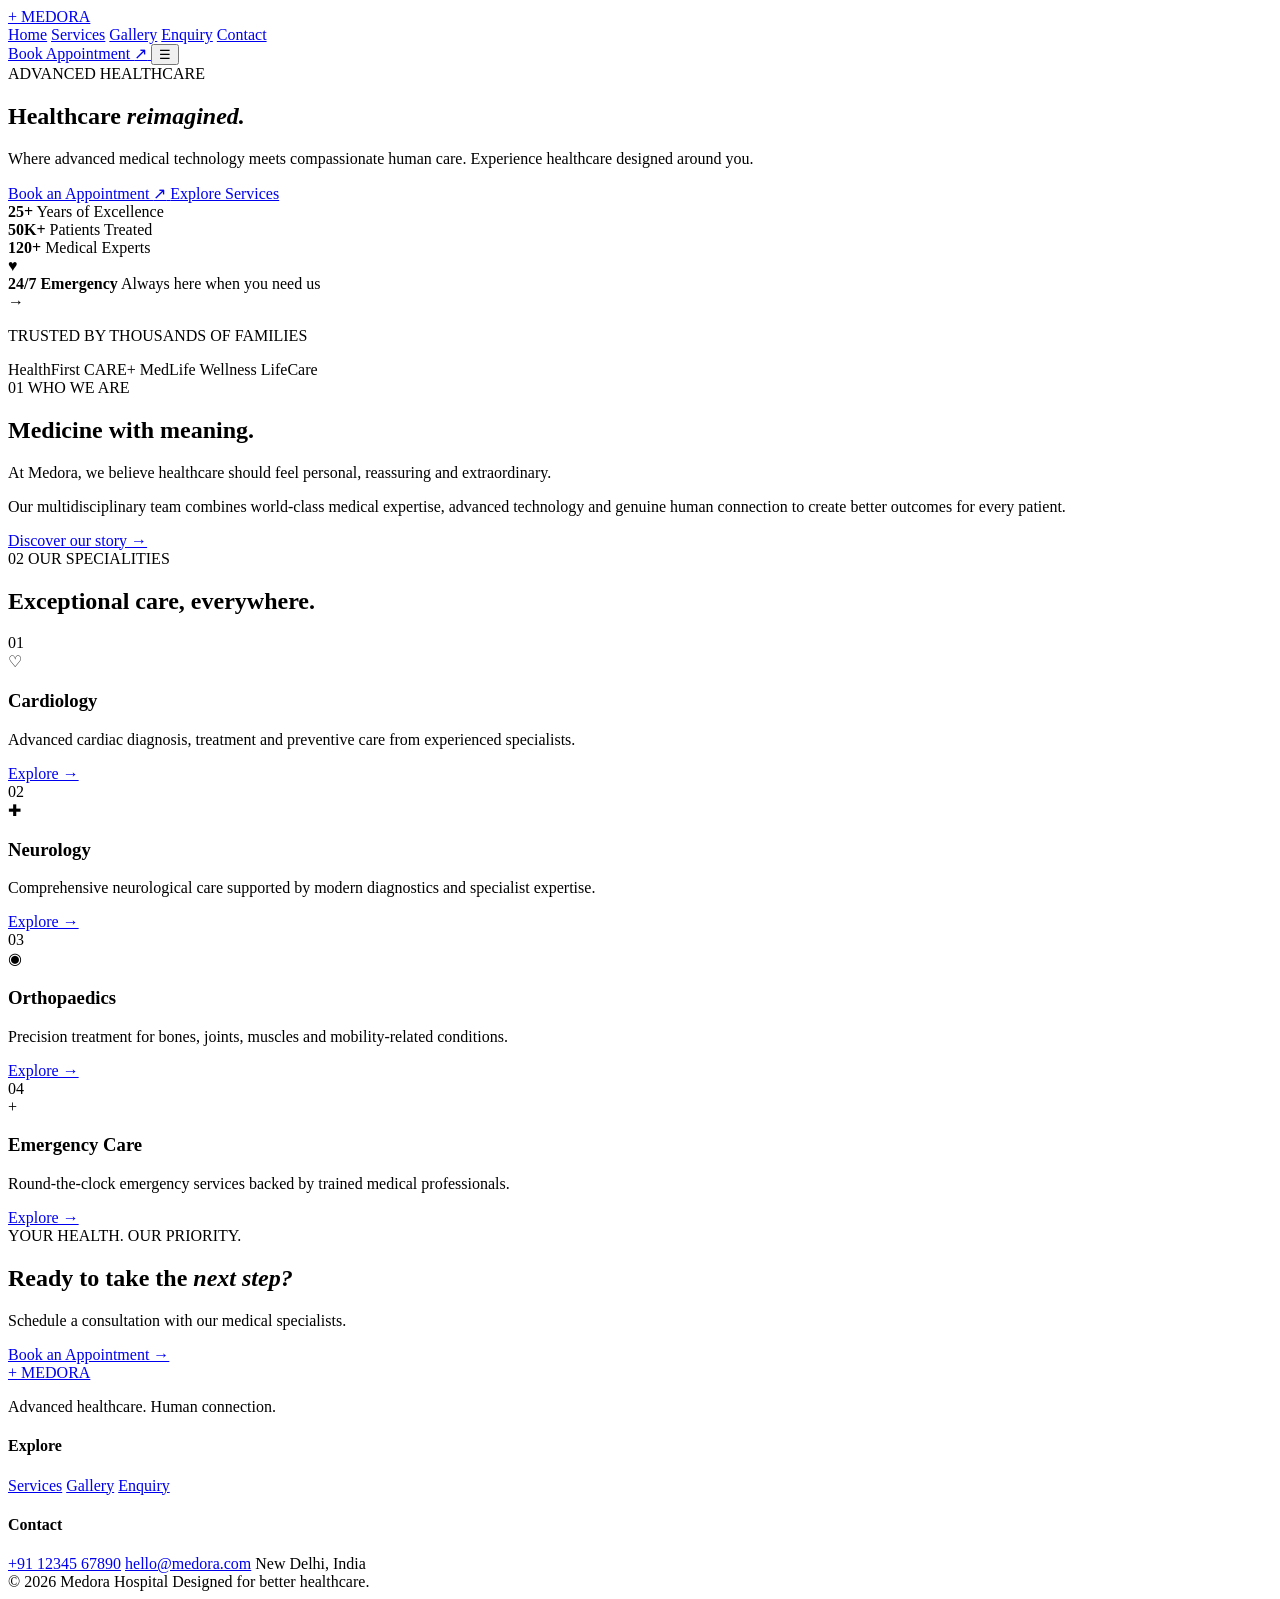
==== index.html @ 15204c40 "Add initial index.html for Medora healthcare site This is the initial commit of the index.html file " ====
<!DOCTYPE html>
<html lang="en">
<head>
    <meta charset="UTF-8">
    <meta name="viewport" content="width=device-width, initial-scale=1.0">

    <title>Medora — Advanced Healthcare</title>

    <link rel="preconnect" href="https://fonts.googleapis.com">
    <link rel="preconnect" href="https://fonts.gstatic.com" crossorigin>

    <link href="https://fonts.googleapis.com/css2?family=DM+Sans:wght@400;500;600;700&family=Manrope:wght@400;500;600;700;800&display=swap" rel="stylesheet">

    <link rel="stylesheet" href="css/style.css">
</head>

<body>

<!-- NAVIGATION -->

<header class="navbar">
    <a href="index.html" class="logo">
        <span class="logo-mark">+</span>
        MEDORA
    </a>

    <nav>
        <a class="active" href="index.html">Home</a>
        <a href="services.html">Services</a>
        <a href="gallery.html">Gallery</a>
        <a href="enquiry.html">Enquiry</a>
        <a href="contact.html">Contact</a>
    </nav>

    <a href="enquiry.html" class="nav-button">
        Book Appointment
        <span>↗</span>
    </a>

    <button class="menu-toggle">☰</button>
</header>


<!-- HERO -->

<section class="hero">

    <div class="hero-background"></div>

    <div class="hero-content reveal">

        <div class="eyebrow">
            <span></span>
            ADVANCED HEALTHCARE
        </div>

        <h1>
            Healthcare
            <em>reimagined.</em>
        </h1>

        <p>
            Where advanced medical technology meets compassionate
            human care. Experience healthcare designed around you.
        </p>

        <div class="hero-buttons">

            <a href="enquiry.html" class="primary-button">
                Book an Appointment
                <span>↗</span>
            </a>

            <a href="services.html" class="secondary-button">
                Explore Services
            </a>

        </div>

        <div class="hero-stats">

            <div>
                <strong>25+</strong>
                <span>Years of Excellence</span>
            </div>

            <div>
                <strong>50K+</strong>
                <span>Patients Treated</span>
            </div>

            <div>
                <strong>120+</strong>
                <span>Medical Experts</span>
            </div>

        </div>

    </div>


    <div class="hero-card floating">

        <div class="pulse-icon">
            ♥
        </div>

        <div>
            <strong>24/7 Emergency</strong>
            <span>Always here when you need us</span>
        </div>

        <span class="arrow">→</span>

    </div>

</section>


<!-- TRUST -->

<section class="trust-section">

    <p>TRUSTED BY THOUSANDS OF FAMILIES</p>

    <div class="trust-row">
        <span>HealthFirst</span>
        <span>CARE+</span>
        <span>MedLife</span>
        <span>Wellness</span>
        <span>LifeCare</span>
    </div>

</section>


<!-- INTRO -->

<section class="intro section">

    <div class="section-label">
        <span>01</span>
        WHO WE ARE
    </div>

    <div class="intro-grid">

        <h2>
            Medicine with
            <span>meaning.</span>
        </h2>

        <div>
            <p class="large-text">
                At Medora, we believe healthcare should feel
                personal, reassuring and extraordinary.
            </p>

            <p>
                Our multidisciplinary team combines world-class
                medical expertise, advanced technology and
                genuine human connection to create better outcomes
                for every patient.
            </p>

            <a href="contact.html" class="text-link">
                Discover our story →
            </a>
        </div>

    </div>

</section>


<!-- SERVICES PREVIEW -->

<section class="services-preview section">

    <div class="section-heading">

        <div class="section-label">
            <span>02</span>
            OUR SPECIALITIES
        </div>

        <h2>
            Exceptional care,
            <span>everywhere.</span>
        </h2>

    </div>


    <div class="service-grid">

        <article class="service-card">

            <div class="service-number">01</div>

            <div class="service-icon">♡</div>

            <h3>Cardiology</h3>

            <p>
                Advanced cardiac diagnosis, treatment and
                preventive care from experienced specialists.
            </p>

            <a href="services.html">Explore →</a>

        </article>


        <article class="service-card featured">

            <div class="service-number">02</div>

            <div class="service-icon">✚</div>

            <h3>Neurology</h3>

            <p>
                Comprehensive neurological care supported by
                modern diagnostics and specialist expertise.
            </p>

            <a href="services.html">Explore →</a>

        </article>


        <article class="service-card">

            <div class="service-number">03</div>

            <div class="service-icon">◉</div>

            <h3>Orthopaedics</h3>

            <p>
                Precision treatment for bones, joints, muscles
                and mobility-related conditions.
            </p>

            <a href="services.html">Explore →</a>

        </article>


        <article class="service-card">

            <div class="service-number">04</div>

            <div class="service-icon">+</div>

            <h3>Emergency Care</h3>

            <p>
                Round-the-clock emergency services backed by
                trained medical professionals.
            </p>

            <a href="services.html">Explore →</a>

        </article>

    </div>

</section>


<!-- CTA -->

<section class="premium-cta">

    <div class="cta-orb"></div>

    <div class="cta-content">

        <span>YOUR HEALTH. OUR PRIORITY.</span>

        <h2>
            Ready to take the
            <em>next step?</em>
        </h2>

        <p>
            Schedule a consultation with our medical specialists.
        </p>

        <a href="enquiry.html" class="white-button">
            Book an Appointment →
        </a>

    </div>

</section>


<!-- FOOTER -->

<footer>

    <div class="footer-main">

        <div>
            <a class="logo footer-logo" href="index.html">
                <span class="logo-mark">+</span>
                MEDORA
            </a>

            <p>
                Advanced healthcare.
                Human connection.
            </p>
        </div>

        <div>
            <h4>Explore</h4>
            <a href="services.html">Services</a>
            <a href="gallery.html">Gallery</a>
            <a href="enquiry.html">Enquiry</a>
        </div>

        <div>
            <h4>Contact</h4>
            <a href="tel:+911234567890">+91 12345 67890</a>
            <a href="mailto:hello@medora.com">hello@medora.com</a>
            <span>New Delhi, India</span>
        </div>

    </div>

    <div class="footer-bottom">
        <span>© 2026 Medora Hospital</span>
        <span>Designed for better healthcare.</span>
    </div>

</footer>


<script src="js/script.js"></script>

</body>
</html>
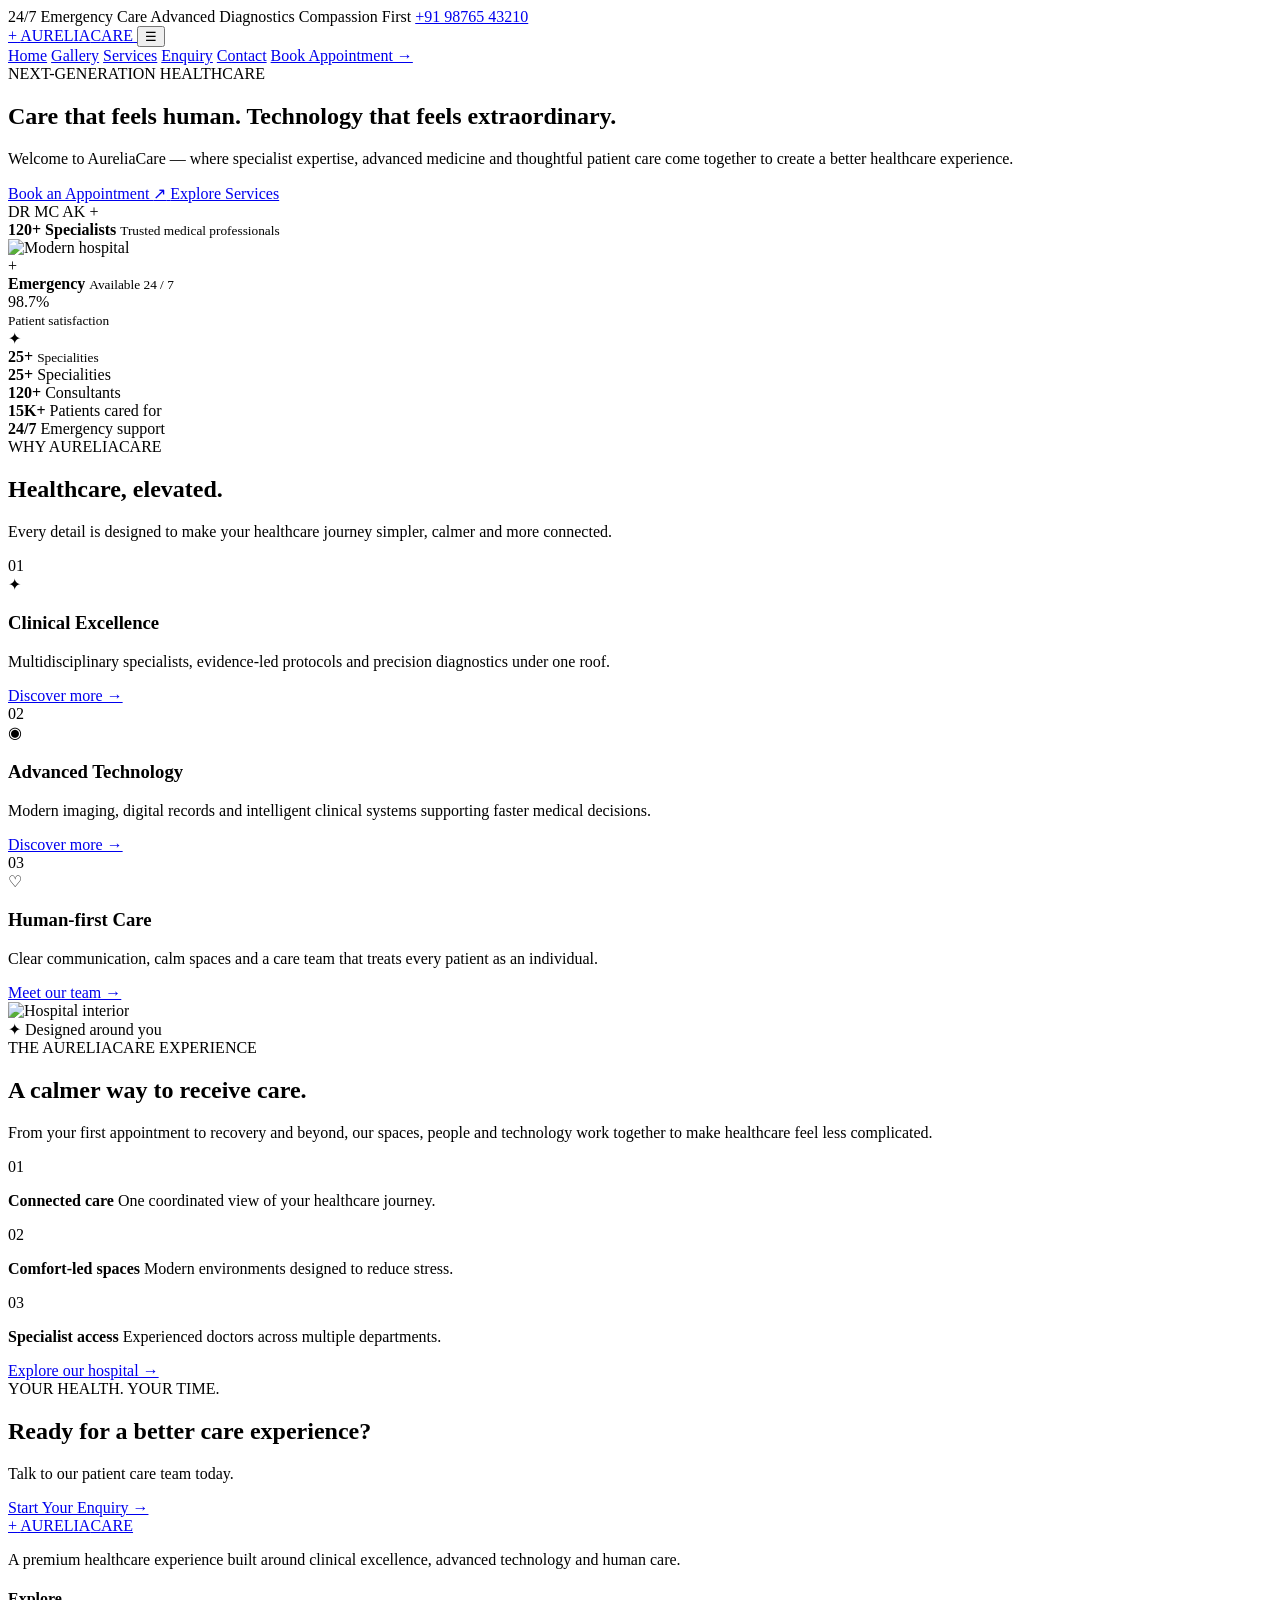
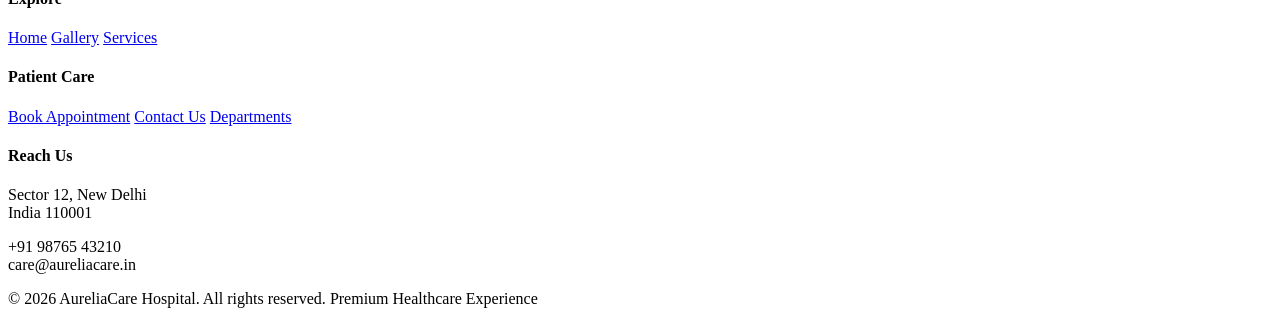
==== commit 49eb48f2: "Create index.html" ====
--- a/index.html
+++ b/index.html
@@ -4,343 +4,491 @@
     <meta charset="UTF-8">
     <meta name="viewport" content="width=device-width, initial-scale=1.0">
 
-    <title>Medora — Advanced Healthcare</title>
+    <title>AureliaCare | Premium Healthcare</title>
+
+    <meta name="description"
+          content="AureliaCare Hospital - Advanced healthcare with compassionate care.">
 
     <link rel="preconnect" href="https://fonts.googleapis.com">
     <link rel="preconnect" href="https://fonts.gstatic.com" crossorigin>
 
-    <link href="https://fonts.googleapis.com/css2?family=DM+Sans:wght@400;500;600;700&family=Manrope:wght@400;500;600;700;800&display=swap" rel="stylesheet">
-
-    <link rel="stylesheet" href="css/style.css">
+    <link href="https://fonts.googleapis.com/css2?family=DM+Sans:wght@400;500;600;700&family=Manrope:wght@400;500;600;700;800&display=swap"
+          rel="stylesheet">
+
+    <link rel="stylesheet" href="style.css">
 </head>
 
 <body>
 
-<!-- NAVIGATION -->
-
-<header class="navbar">
-    <a href="index.html" class="logo">
-        <span class="logo-mark">+</span>
-        MEDORA
-    </a>
-
-    <nav>
-        <a class="active" href="index.html">Home</a>
-        <a href="services.html">Services</a>
-        <a href="gallery.html">Gallery</a>
-        <a href="enquiry.html">Enquiry</a>
-        <a href="contact.html">Contact</a>
-    </nav>
-
-    <a href="enquiry.html" class="nav-button">
-        Book Appointment
-        <span>↗</span>
-    </a>
-
-    <button class="menu-toggle">☰</button>
-</header>
+<div class="cursor-glow"></div>
+
+<!-- TOP BAR -->
+<div class="topbar">
+    <div class="container topbar-inner">
+        <span>24/7 Emergency Care</span>
+        <span>Advanced Diagnostics</span>
+        <span>Compassion First</span>
+        <a href="tel:+919876543210">+91 98765 43210</a>
+    </div>
+</div>
+
+<!-- NAVBAR -->
+<nav class="navbar">
+    <div class="container nav-inner">
+
+        <a href="index.html" class="logo">
+            <span class="logo-icon">+</span>
+            <span>AURELIA<span>CARE</span></span>
+        </a>
+
+        <button class="mobile-menu" aria-label="Open menu">
+            ☰
+        </button>
+
+        <div class="nav-links">
+
+            <a href="index.html" class="active">Home</a>
+            <a href="gallery.html">Gallery</a>
+            <a href="services.html">Services</a>
+            <a href="enquiry.html">Enquiry</a>
+            <a href="contact.html">Contact</a>
+
+            <a href="enquiry.html" class="nav-button">
+                Book Appointment →
+            </a>
+
+        </div>
+
+    </div>
+</nav>
 
 
 <!-- HERO -->
-
 <section class="hero">
 
-    <div class="hero-background"></div>
-
-    <div class="hero-content reveal">
-
-        <div class="eyebrow">
-            <span></span>
-            ADVANCED HEALTHCARE
-        </div>
-
-        <h1>
-            Healthcare
-            <em>reimagined.</em>
-        </h1>
-
-        <p>
-            Where advanced medical technology meets compassionate
-            human care. Experience healthcare designed around you.
-        </p>
-
-        <div class="hero-buttons">
-
-            <a href="enquiry.html" class="primary-button">
-                Book an Appointment
-                <span>↗</span>
+    <div class="hero-orb"></div>
+
+    <div class="container hero-grid">
+
+        <div class="hero-content reveal">
+
+            <div class="eyebrow">
+                <span></span>
+                NEXT-GENERATION HEALTHCARE
+            </div>
+
+            <h1>
+                Care that feels
+                <strong>human.</strong>
+                Technology that feels extraordinary.
+            </h1>
+
+            <p>
+                Welcome to AureliaCare — where specialist expertise,
+                advanced medicine and thoughtful patient care come together
+                to create a better healthcare experience.
+            </p>
+
+            <div class="hero-buttons">
+
+                <a href="enquiry.html" class="button primary">
+                    Book an Appointment
+                    <span>↗</span>
+                </a>
+
+                <a href="services.html" class="button secondary">
+                    Explore Services
+                </a>
+
+            </div>
+
+            <div class="hero-trust">
+
+                <div class="trust-avatars">
+                    <span>DR</span>
+                    <span>MC</span>
+                    <span>AK</span>
+                    <span>+</span>
+                </div>
+
+                <div>
+                    <strong>120+ Specialists</strong>
+                    <small>Trusted medical professionals</small>
+                </div>
+
+            </div>
+
+        </div>
+
+
+        <div class="hero-visual reveal">
+
+            <div class="hero-image">
+
+                <img
+                    src="https://images.unsplash.com/photo-1551076805-e1869033e561?auto=format&fit=crop&w=1200&q=90"
+                    alt="Modern hospital">
+
+            </div>
+
+            <div class="floating-card emergency-card">
+
+                <div class="floating-icon red">
+                    +
+                </div>
+
+                <div>
+                    <strong>Emergency</strong>
+                    <small>Available 24 / 7</small>
+                </div>
+
+                <span class="online-dot"></span>
+
+            </div>
+
+
+            <div class="floating-card satisfaction-card">
+
+                <div class="big-number">
+                    98.7%
+                </div>
+
+                <small>Patient satisfaction</small>
+
+                <div class="mini-progress">
+                    <span></span>
+                </div>
+
+            </div>
+
+
+            <div class="floating-card specialist-card">
+
+                <div class="specialist-icon">
+                    ✦
+                </div>
+
+                <div>
+                    <strong>25+</strong>
+                    <small>Specialities</small>
+                </div>
+
+            </div>
+
+        </div>
+
+    </div>
+
+</section>
+
+
+<!-- TRUST STRIP -->
+<section class="trust-strip">
+
+    <div class="container trust-grid">
+
+        <div>
+            <strong>25+</strong>
+            <span>Specialities</span>
+        </div>
+
+        <div>
+            <strong>120+</strong>
+            <span>Consultants</span>
+        </div>
+
+        <div>
+            <strong>15K+</strong>
+            <span>Patients cared for</span>
+        </div>
+
+        <div>
+            <strong>24/7</strong>
+            <span>Emergency support</span>
+        </div>
+
+    </div>
+
+</section>
+
+
+<!-- WHY US -->
+<section class="section">
+
+    <div class="container">
+
+        <div class="section-heading reveal">
+
+            <div>
+                <span class="section-label">WHY AURELIACARE</span>
+
+                <h2>
+                    Healthcare,
+                    <span>elevated.</span>
+                </h2>
+            </div>
+
+            <p>
+                Every detail is designed to make your healthcare journey
+                simpler, calmer and more connected.
+            </p>
+
+        </div>
+
+
+        <div class="feature-grid">
+
+            <article class="feature-card reveal">
+
+                <div class="feature-number">01</div>
+
+                <div class="feature-icon">✦</div>
+
+                <h3>Clinical Excellence</h3>
+
+                <p>
+                    Multidisciplinary specialists, evidence-led protocols
+                    and precision diagnostics under one roof.
+                </p>
+
+                <a href="services.html">
+                    Discover more →
+                </a>
+
+            </article>
+
+
+            <article class="feature-card reveal">
+
+                <div class="feature-number">02</div>
+
+                <div class="feature-icon">◉</div>
+
+                <h3>Advanced Technology</h3>
+
+                <p>
+                    Modern imaging, digital records and intelligent clinical
+                    systems supporting faster medical decisions.
+                </p>
+
+                <a href="services.html">
+                    Discover more →
+                </a>
+
+            </article>
+
+
+            <article class="feature-card reveal">
+
+                <div class="feature-number">03</div>
+
+                <div class="feature-icon">♡</div>
+
+                <h3>Human-first Care</h3>
+
+                <p>
+                    Clear communication, calm spaces and a care team that
+                    treats every patient as an individual.
+                </p>
+
+                <a href="contact.html">
+                    Meet our team →
+                </a>
+
+            </article>
+
+        </div>
+
+    </div>
+
+</section>
+
+
+<!-- IMAGE SECTION -->
+<section class="experience-section">
+
+    <div class="container experience-grid">
+
+        <div class="experience-image reveal">
+
+            <img
+                src="https://images.unsplash.com/photo-1519494026892-80bbd2d6fd0d?auto=format&fit=crop&w=1200&q=90"
+                alt="Hospital interior">
+
+            <div class="image-badge">
+                <span>✦</span>
+                Designed around you
+            </div>
+
+        </div>
+
+
+        <div class="experience-content reveal">
+
+            <span class="section-label">
+                THE AURELIACARE EXPERIENCE
+            </span>
+
+            <h2>
+                A calmer way
+                <span>to receive care.</span>
+            </h2>
+
+            <p>
+                From your first appointment to recovery and beyond,
+                our spaces, people and technology work together to make
+                healthcare feel less complicated.
+            </p>
+
+
+            <div class="experience-list">
+
+                <div>
+                    <span>01</span>
+                    <p>
+                        <strong>Connected care</strong>
+                        One coordinated view of your healthcare journey.
+                    </p>
+                </div>
+
+                <div>
+                    <span>02</span>
+                    <p>
+                        <strong>Comfort-led spaces</strong>
+                        Modern environments designed to reduce stress.
+                    </p>
+                </div>
+
+                <div>
+                    <span>03</span>
+                    <p>
+                        <strong>Specialist access</strong>
+                        Experienced doctors across multiple departments.
+                    </p>
+                </div>
+
+            </div>
+
+            <a href="gallery.html" class="text-link">
+                Explore our hospital →
             </a>
 
-            <a href="services.html" class="secondary-button">
-                Explore Services
+        </div>
+
+    </div>
+
+</section>
+
+
+<!-- CTA -->
+<section class="section cta-section">
+
+    <div class="container">
+
+        <div class="premium-cta reveal">
+
+            <div>
+
+                <span class="section-label light">
+                    YOUR HEALTH. YOUR TIME.
+                </span>
+
+                <h2>
+                    Ready for a better
+                    care experience?
+                </h2>
+
+                <p>
+                    Talk to our patient care team today.
+                </p>
+
+            </div>
+
+            <a href="enquiry.html" class="button white">
+                Start Your Enquiry →
             </a>
 
         </div>
 
-        <div class="hero-stats">
-
-            <div>
-                <strong>25+</strong>
-                <span>Years of Excellence</span>
-            </div>
-
-            <div>
-                <strong>50K+</strong>
-                <span>Patients Treated</span>
-            </div>
-
-            <div>
-                <strong>120+</strong>
-                <span>Medical Experts</span>
-            </div>
-
-        </div>
-
-    </div>
-
-
-    <div class="hero-card floating">
-
-        <div class="pulse-icon">
-            ♥
-        </div>
-
-        <div>
-            <strong>24/7 Emergency</strong>
-            <span>Always here when you need us</span>
-        </div>
-
-        <span class="arrow">→</span>
-
     </div>
 
 </section>
 
 
-<!-- TRUST -->
-
-<section class="trust-section">
-
-    <p>TRUSTED BY THOUSANDS OF FAMILIES</p>
-
-    <div class="trust-row">
-        <span>HealthFirst</span>
-        <span>CARE+</span>
-        <span>MedLife</span>
-        <span>Wellness</span>
-        <span>LifeCare</span>
-    </div>
-
-</section>
-
-
-<!-- INTRO -->
-
-<section class="intro section">
-
-    <div class="section-label">
-        <span>01</span>
-        WHO WE ARE
-    </div>
-
-    <div class="intro-grid">
-
-        <h2>
-            Medicine with
-            <span>meaning.</span>
-        </h2>
-
-        <div>
-            <p class="large-text">
-                At Medora, we believe healthcare should feel
-                personal, reassuring and extraordinary.
-            </p>
-
-            <p>
-                Our multidisciplinary team combines world-class
-                medical expertise, advanced technology and
-                genuine human connection to create better outcomes
-                for every patient.
-            </p>
-
-            <a href="contact.html" class="text-link">
-                Discover our story →
+<!-- FOOTER -->
+<footer>
+
+    <div class="container footer-grid">
+
+        <div class="footer-brand">
+
+            <a href="index.html" class="logo footer-logo">
+                <span class="logo-icon">+</span>
+                <span>AURELIA<span>CARE</span></span>
             </a>
-        </div>
-
-    </div>
-
-</section>
-
-
-<!-- SERVICES PREVIEW -->
-
-<section class="services-preview section">
-
-    <div class="section-heading">
-
-        <div class="section-label">
-            <span>02</span>
-            OUR SPECIALITIES
-        </div>
-
-        <h2>
-            Exceptional care,
-            <span>everywhere.</span>
-        </h2>
-
-    </div>
-
-
-    <div class="service-grid">
-
-        <article class="service-card">
-
-            <div class="service-number">01</div>
-
-            <div class="service-icon">♡</div>
-
-            <h3>Cardiology</h3>
-
-            <p>
-                Advanced cardiac diagnosis, treatment and
-                preventive care from experienced specialists.
-            </p>
-
-            <a href="services.html">Explore →</a>
-
-        </article>
-
-
-        <article class="service-card featured">
-
-            <div class="service-number">02</div>
-
-            <div class="service-icon">✚</div>
-
-            <h3>Neurology</h3>
-
-            <p>
-                Comprehensive neurological care supported by
-                modern diagnostics and specialist expertise.
-            </p>
-
-            <a href="services.html">Explore →</a>
-
-        </article>
-
-
-        <article class="service-card">
-
-            <div class="service-number">03</div>
-
-            <div class="service-icon">◉</div>
-
-            <h3>Orthopaedics</h3>
-
-            <p>
-                Precision treatment for bones, joints, muscles
-                and mobility-related conditions.
-            </p>
-
-            <a href="services.html">Explore →</a>
-
-        </article>
-
-
-        <article class="service-card">
-
-            <div class="service-number">04</div>
-
-            <div class="service-icon">+</div>
-
-            <h3>Emergency Care</h3>
-
-            <p>
-                Round-the-clock emergency services backed by
-                trained medical professionals.
-            </p>
-
-            <a href="services.html">Explore →</a>
-
-        </article>
-
-    </div>
-
-</section>
-
-
-<!-- CTA -->
-
-<section class="premium-cta">
-
-    <div class="cta-orb"></div>
-
-    <div class="cta-content">
-
-        <span>YOUR HEALTH. OUR PRIORITY.</span>
-
-        <h2>
-            Ready to take the
-            <em>next step?</em>
-        </h2>
-
-        <p>
-            Schedule a consultation with our medical specialists.
-        </p>
-
-        <a href="enquiry.html" class="white-button">
-            Book an Appointment →
-        </a>
-
-    </div>
-
-</section>
-
-
-<!-- FOOTER -->
-
-<footer>
-
-    <div class="footer-main">
-
-        <div>
-            <a class="logo footer-logo" href="index.html">
-                <span class="logo-mark">+</span>
-                MEDORA
-            </a>
-
-            <p>
-                Advanced healthcare.
-                Human connection.
-            </p>
-        </div>
+
+            <p>
+                A premium healthcare experience built around
+                clinical excellence, advanced technology and
+                human care.
+            </p>
+
+        </div>
+
 
         <div>
             <h4>Explore</h4>
+
+            <a href="index.html">Home</a>
+            <a href="gallery.html">Gallery</a>
             <a href="services.html">Services</a>
-            <a href="gallery.html">Gallery</a>
-            <a href="enquiry.html">Enquiry</a>
-        </div>
-
-        <div>
-            <h4>Contact</h4>
-            <a href="tel:+911234567890">+91 12345 67890</a>
-            <a href="mailto:hello@medora.com">hello@medora.com</a>
-            <span>New Delhi, India</span>
-        </div>
-
-    </div>
-
-    <div class="footer-bottom">
-        <span>© 2026 Medora Hospital</span>
-        <span>Designed for better healthcare.</span>
+        </div>
+
+
+        <div>
+            <h4>Patient Care</h4>
+
+            <a href="enquiry.html">Book Appointment</a>
+            <a href="contact.html">Contact Us</a>
+            <a href="services.html">Departments</a>
+        </div>
+
+
+        <div>
+            <h4>Reach Us</h4>
+
+            <p>
+                Sector 12, New Delhi<br>
+                India 110001
+            </p>
+
+            <p>
+                +91 98765 43210<br>
+                care@aureliacare.in
+            </p>
+
+        </div>
+
+    </div>
+
+
+    <div class="container footer-bottom">
+
+        <span>
+            © 2026 AureliaCare Hospital.
+            All rights reserved.
+        </span>
+
+        <span>
+            Premium Healthcare Experience
+        </span>
+
     </div>
 
 </footer>
 
 
-<script src="js/script.js"></script>
+<script src="script.js"></script>
 
 </body>
 </html>
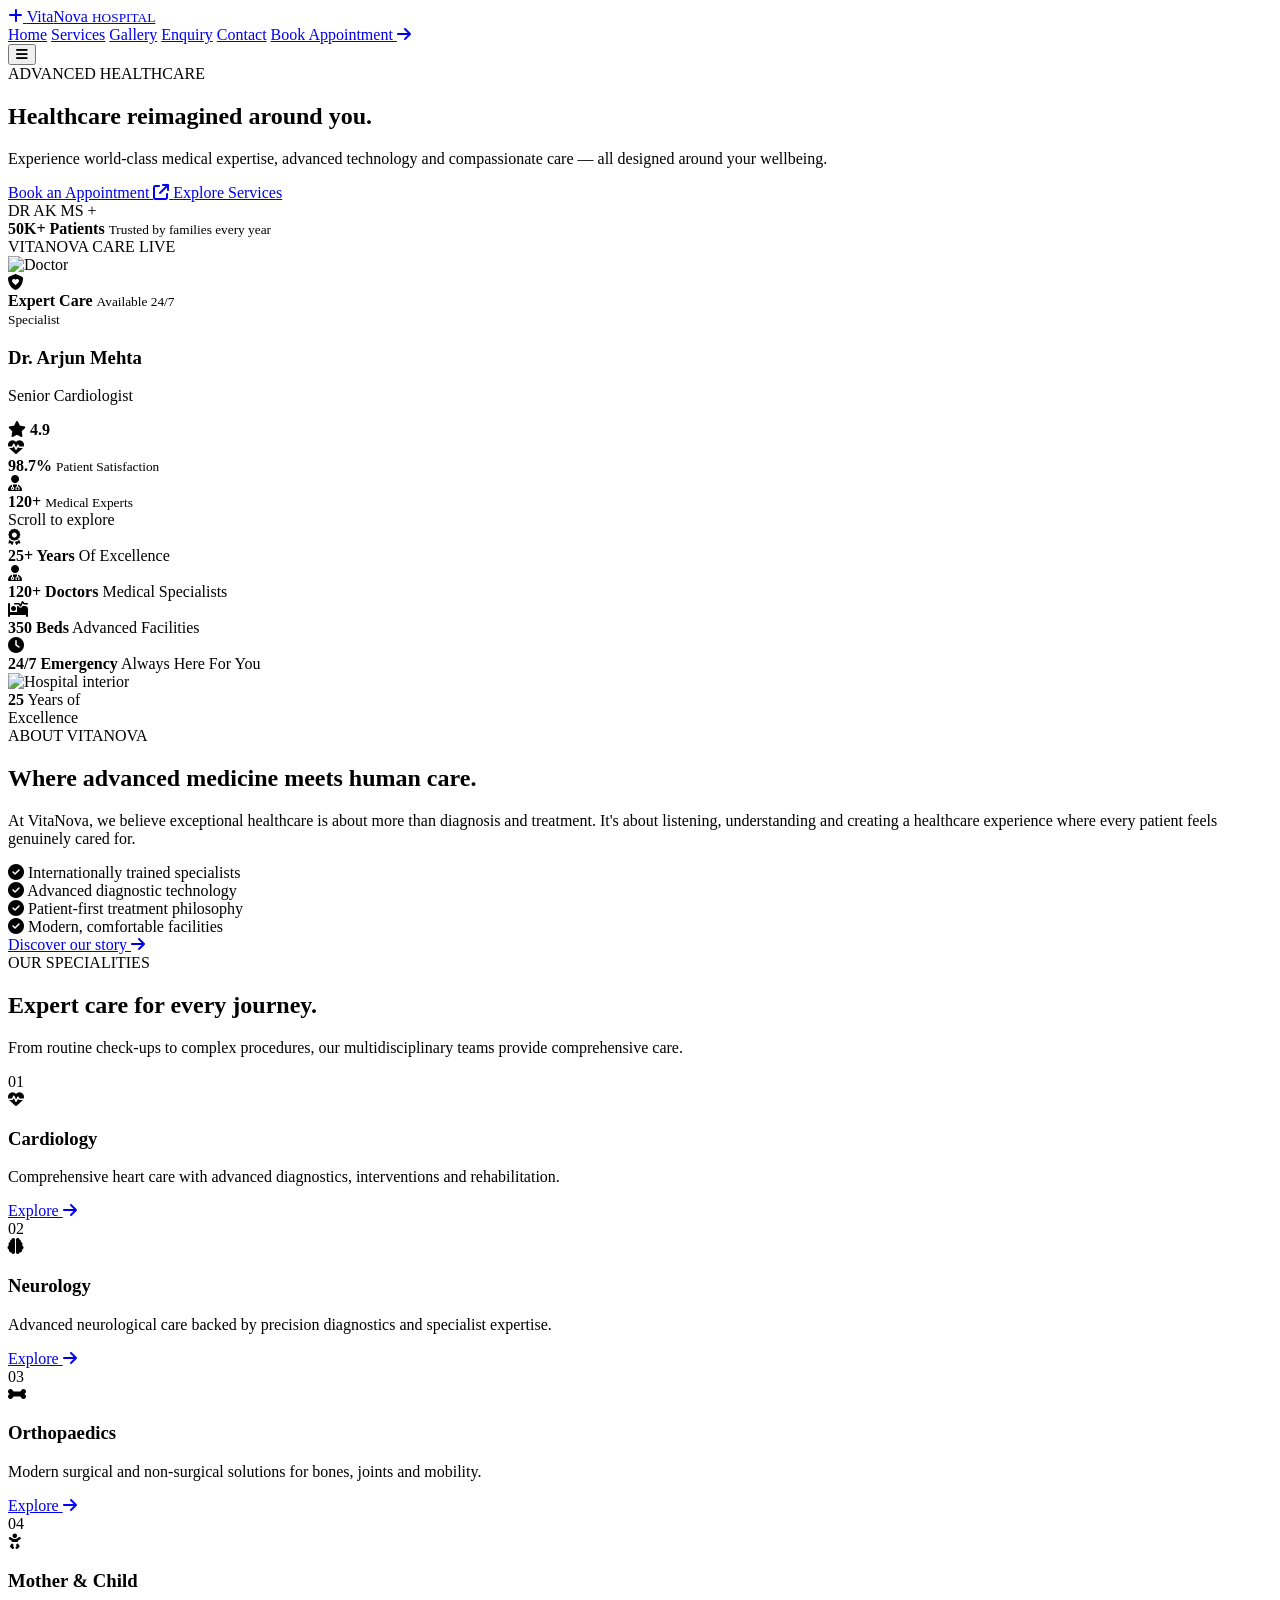
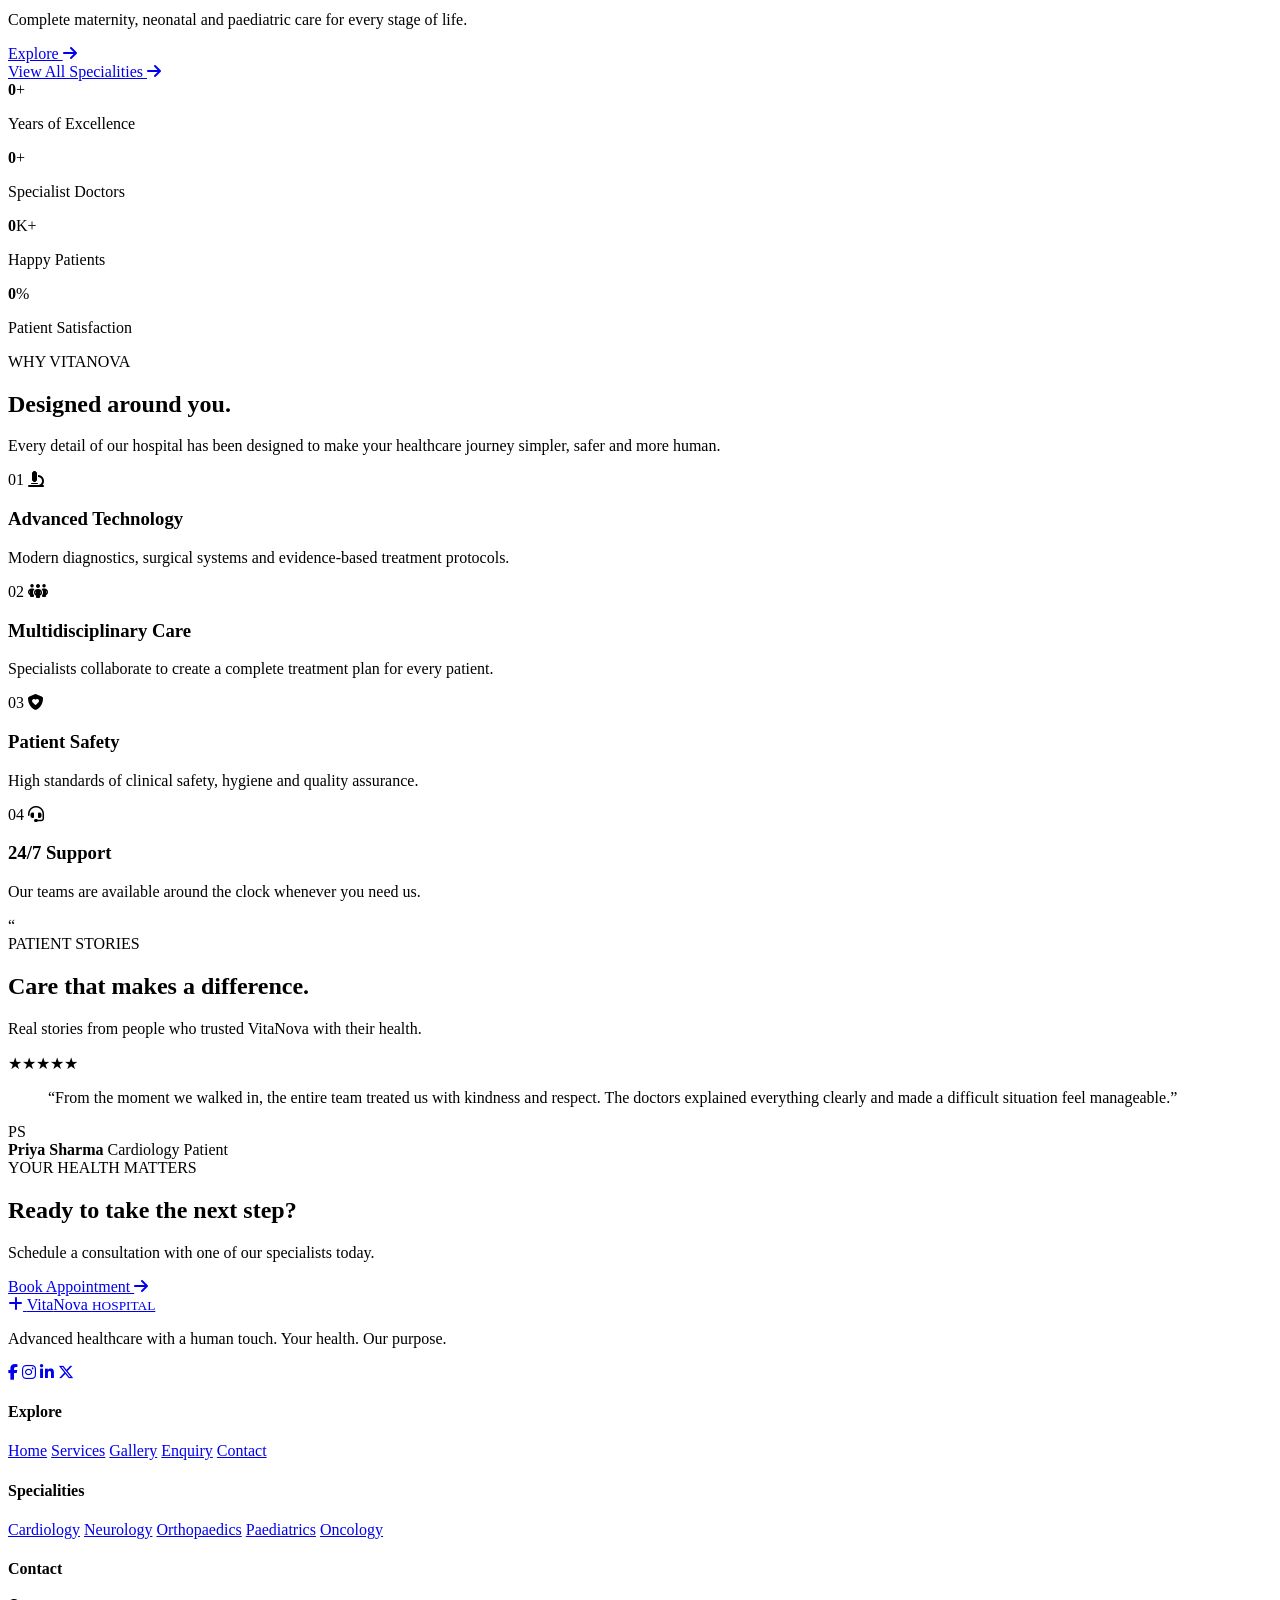
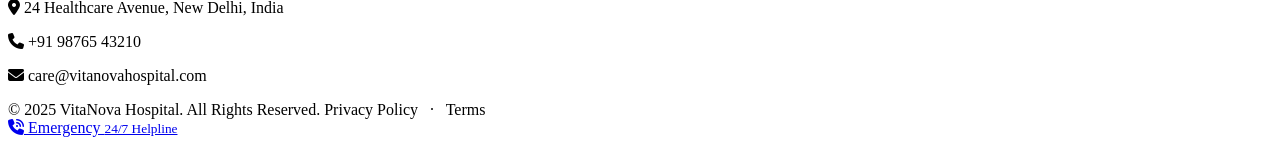
==== commit b8c49cb2: "Create index.html" ====
--- a/index.html
+++ b/index.html
@@ -4,10 +4,10 @@
     <meta charset="UTF-8">
     <meta name="viewport" content="width=device-width, initial-scale=1.0">
 
-    <title>AureliaCare | Premium Healthcare</title>
+    <title>VitaNova Hospital | Advanced Healthcare</title>
 
     <meta name="description"
-          content="AureliaCare Hospital - Advanced healthcare with compassionate care.">
+          content="VitaNova Hospital provides advanced healthcare, compassionate treatment and world-class medical services.">
 
     <link rel="preconnect" href="https://fonts.googleapis.com">
     <link rel="preconnect" href="https://fonts.gstatic.com" crossorigin>
@@ -15,58 +15,61 @@
     <link href="https://fonts.googleapis.com/css2?family=DM+Sans:wght@400;500;600;700&family=Manrope:wght@400;500;600;700;800&display=swap"
           rel="stylesheet">
 
+    <link rel="stylesheet"
+          href="https://cdnjs.cloudflare.com/ajax/libs/font-awesome/6.5.2/css/all.min.css">
+
     <link rel="stylesheet" href="style.css">
 </head>
 
 <body>
 
-<div class="cursor-glow"></div>
-
-<!-- TOP BAR -->
-<div class="topbar">
-    <div class="container topbar-inner">
-        <span>24/7 Emergency Care</span>
-        <span>Advanced Diagnostics</span>
-        <span>Compassion First</span>
-        <a href="tel:+919876543210">+91 98765 43210</a>
-    </div>
-</div>
-
-<!-- NAVBAR -->
-<nav class="navbar">
-    <div class="container nav-inner">
+<!-- ================= HEADER ================= -->
+
+<header class="header" id="header">
+
+    <div class="container nav-container">
 
         <a href="index.html" class="logo">
-            <span class="logo-icon">+</span>
-            <span>AURELIA<span>CARE</span></span>
+            <span class="logo-icon">
+                <i class="fa-solid fa-plus"></i>
+            </span>
+
+            <span>
+                Vita<span>Nova</span>
+                <small>HOSPITAL</small>
+            </span>
         </a>
 
-        <button class="mobile-menu" aria-label="Open menu">
-            ☰
-        </button>
-
-        <div class="nav-links">
+        <nav class="nav" id="nav">
 
             <a href="index.html" class="active">Home</a>
+            <a href="services.html">Services</a>
             <a href="gallery.html">Gallery</a>
-            <a href="services.html">Services</a>
             <a href="enquiry.html">Enquiry</a>
             <a href="contact.html">Contact</a>
 
             <a href="enquiry.html" class="nav-button">
-                Book Appointment →
+                Book Appointment
+                <i class="fa-solid fa-arrow-right"></i>
             </a>
 
-        </div>
-
-    </div>
-</nav>
-
-
-<!-- HERO -->
+        </nav>
+
+        <button class="menu-toggle" id="menuToggle">
+            <i class="fa-solid fa-bars"></i>
+        </button>
+
+    </div>
+
+</header>
+
+
+<!-- ================= HERO ================= -->
+
 <section class="hero">
 
-    <div class="hero-orb"></div>
+    <div class="hero-orb orb-one"></div>
+    <div class="hero-orb orb-two"></div>
 
     <div class="container hero-grid">
 
@@ -74,29 +77,29 @@
 
             <div class="eyebrow">
                 <span></span>
-                NEXT-GENERATION HEALTHCARE
+                ADVANCED HEALTHCARE
             </div>
 
             <h1>
-                Care that feels
-                <strong>human.</strong>
-                Technology that feels extraordinary.
+                Healthcare
+                <span>reimagined</span>
+                around you.
             </h1>
 
             <p>
-                Welcome to AureliaCare — where specialist expertise,
-                advanced medicine and thoughtful patient care come together
-                to create a better healthcare experience.
+                Experience world-class medical expertise,
+                advanced technology and compassionate care —
+                all designed around your wellbeing.
             </p>
 
             <div class="hero-buttons">
 
-                <a href="enquiry.html" class="button primary">
+                <a href="enquiry.html" class="btn btn-primary">
                     Book an Appointment
-                    <span>↗</span>
+                    <i class="fa-solid fa-arrow-up-right-from-square"></i>
                 </a>
 
-                <a href="services.html" class="button secondary">
+                <a href="services.html" class="btn btn-outline">
                     Explore Services
                 </a>
 
@@ -104,16 +107,16 @@
 
             <div class="hero-trust">
 
-                <div class="trust-avatars">
+                <div class="avatars">
                     <span>DR</span>
-                    <span>MC</span>
                     <span>AK</span>
+                    <span>MS</span>
                     <span>+</span>
                 </div>
 
                 <div>
-                    <strong>120+ Specialists</strong>
-                    <small>Trusted medical professionals</small>
+                    <strong>50K+ Patients</strong>
+                    <small>Trusted by families every year</small>
                 </div>
 
             </div>
@@ -123,54 +126,538 @@
 
         <div class="hero-visual reveal">
 
-            <div class="hero-image">
-
-                <img
-                    src="https://images.unsplash.com/photo-1551076805-e1869033e561?auto=format&fit=crop&w=1200&q=90"
-                    alt="Modern hospital">
-
-            </div>
-
-            <div class="floating-card emergency-card">
-
-                <div class="floating-icon red">
-                    +
+            <div class="medical-card card-main">
+
+                <div class="card-top">
+                    <span>VITANOVA CARE</span>
+
+                    <span class="live-dot">
+                        <i></i> LIVE
+                    </span>
+                </div>
+
+                <div class="doctor-image">
+
+                    <img src="https://images.unsplash.com/photo-1559839734-2b71ea197ec2?auto=format&fit=crop&w=900&q=85"
+                         alt="Doctor">
+
+                    <div class="doctor-badge">
+
+                        <span class="badge-icon">
+                            <i class="fa-solid fa-shield-heart"></i>
+                        </span>
+
+                        <div>
+                            <strong>Expert Care</strong>
+                            <small>Available 24/7</small>
+                        </div>
+
+                    </div>
+
+                </div>
+
+                <div class="doctor-info">
+
+                    <div>
+                        <small>Specialist</small>
+                        <h3>Dr. Arjun Mehta</h3>
+                        <p>Senior Cardiologist</p>
+                    </div>
+
+                    <div class="rating">
+                        <i class="fa-solid fa-star"></i>
+                        <strong>4.9</strong>
+                    </div>
+
+                </div>
+
+            </div>
+
+
+            <div class="floating-stat stat-one">
+
+                <div class="stat-icon">
+                    <i class="fa-solid fa-heart-pulse"></i>
                 </div>
 
                 <div>
-                    <strong>Emergency</strong>
-                    <small>Available 24 / 7</small>
-                </div>
-
-                <span class="online-dot"></span>
-
-            </div>
-
-
-            <div class="floating-card satisfaction-card">
-
-                <div class="big-number">
-                    98.7%
-                </div>
-
-                <small>Patient satisfaction</small>
-
-                <div class="mini-progress">
+                    <strong>98.7%</strong>
+                    <small>Patient Satisfaction</small>
+                </div>
+
+            </div>
+
+
+            <div class="floating-stat stat-two">
+
+                <div class="stat-icon blue">
+                    <i class="fa-solid fa-user-doctor"></i>
+                </div>
+
+                <div>
+                    <strong>120+</strong>
+                    <small>Medical Experts</small>
+                </div>
+
+            </div>
+
+        </div>
+
+    </div>
+
+    <div class="hero-scroll">
+        <span></span>
+        Scroll to explore
+    </div>
+
+</section>
+
+
+<!-- ================= TRUST STRIP ================= -->
+
+<section class="trust-strip">
+
+    <div class="container trust-grid">
+
+        <div class="trust-item">
+            <i class="fa-solid fa-award"></i>
+            <div>
+                <strong>25+ Years</strong>
+                <span>Of Excellence</span>
+            </div>
+        </div>
+
+        <div class="trust-item">
+            <i class="fa-solid fa-user-doctor"></i>
+            <div>
+                <strong>120+ Doctors</strong>
+                <span>Medical Specialists</span>
+            </div>
+        </div>
+
+        <div class="trust-item">
+            <i class="fa-solid fa-bed-pulse"></i>
+            <div>
+                <strong>350 Beds</strong>
+                <span>Advanced Facilities</span>
+            </div>
+        </div>
+
+        <div class="trust-item">
+            <i class="fa-solid fa-clock"></i>
+            <div>
+                <strong>24/7 Emergency</strong>
+                <span>Always Here For You</span>
+            </div>
+        </div>
+
+    </div>
+
+</section>
+
+
+<!-- ================= ABOUT ================= -->
+
+<section class="section about-section">
+
+    <div class="container about-grid">
+
+        <div class="about-images reveal">
+
+            <div class="about-image-main">
+
+                <img src="https://images.unsplash.com/photo-1519494026892-80bbd2d6fd0d?auto=format&fit=crop&w=1000&q=85"
+                     alt="Hospital interior">
+
+            </div>
+
+            <div class="experience-card">
+
+                <strong>25</strong>
+
+                <span>
+                    Years of
+                    <br>
+                    Excellence
+                </span>
+
+            </div>
+
+            <div class="blue-circle"></div>
+
+        </div>
+
+
+        <div class="about-content reveal">
+
+            <div class="eyebrow">
+                <span></span>
+                ABOUT VITANOVA
+            </div>
+
+            <h2>
+                Where advanced medicine
+                meets <span>human care.</span>
+            </h2>
+
+            <p>
+                At VitaNova, we believe exceptional healthcare is about
+                more than diagnosis and treatment. It's about listening,
+                understanding and creating a healthcare experience where
+                every patient feels genuinely cared for.
+            </p>
+
+            <div class="about-features">
+
+                <div>
+                    <i class="fa-solid fa-circle-check"></i>
+                    <span>Internationally trained specialists</span>
+                </div>
+
+                <div>
+                    <i class="fa-solid fa-circle-check"></i>
+                    <span>Advanced diagnostic technology</span>
+                </div>
+
+                <div>
+                    <i class="fa-solid fa-circle-check"></i>
+                    <span>Patient-first treatment philosophy</span>
+                </div>
+
+                <div>
+                    <i class="fa-solid fa-circle-check"></i>
+                    <span>Modern, comfortable facilities</span>
+                </div>
+
+            </div>
+
+            <a href="contact.html" class="text-link">
+                Discover our story
+                <i class="fa-solid fa-arrow-right"></i>
+            </a>
+
+        </div>
+
+    </div>
+
+</section>
+
+
+<!-- ================= SERVICES ================= -->
+
+<section class="section services-section">
+
+    <div class="container">
+
+        <div class="section-heading centered reveal">
+
+            <div class="eyebrow center">
+                <span></span>
+                OUR SPECIALITIES
+                <span></span>
+            </div>
+
+            <h2>
+                Expert care for
+                <span>every journey.</span>
+            </h2>
+
+            <p>
+                From routine check-ups to complex procedures,
+                our multidisciplinary teams provide comprehensive care.
+            </p>
+
+        </div>
+
+
+        <div class="services-grid">
+
+            <div class="service-card reveal">
+
+                <div class="service-number">01</div>
+
+                <div class="service-icon">
+                    <i class="fa-solid fa-heart-pulse"></i>
+                </div>
+
+                <h3>Cardiology</h3>
+
+                <p>
+                    Comprehensive heart care with advanced diagnostics,
+                    interventions and rehabilitation.
+                </p>
+
+                <a href="services.html">
+                    Explore
+                    <i class="fa-solid fa-arrow-right"></i>
+                </a>
+
+            </div>
+
+
+            <div class="service-card reveal active-service">
+
+                <div class="service-number">02</div>
+
+                <div class="service-icon">
+                    <i class="fa-solid fa-brain"></i>
+                </div>
+
+                <h3>Neurology</h3>
+
+                <p>
+                    Advanced neurological care backed by precision
+                    diagnostics and specialist expertise.
+                </p>
+
+                <a href="services.html">
+                    Explore
+                    <i class="fa-solid fa-arrow-right"></i>
+                </a>
+
+            </div>
+
+
+            <div class="service-card reveal">
+
+                <div class="service-number">03</div>
+
+                <div class="service-icon">
+                    <i class="fa-solid fa-bone"></i>
+                </div>
+
+                <h3>Orthopaedics</h3>
+
+                <p>
+                    Modern surgical and non-surgical solutions
+                    for bones, joints and mobility.
+                </p>
+
+                <a href="services.html">
+                    Explore
+                    <i class="fa-solid fa-arrow-right"></i>
+                </a>
+
+            </div>
+
+
+            <div class="service-card reveal">
+
+                <div class="service-number">04</div>
+
+                <div class="service-icon">
+                    <i class="fa-solid fa-baby"></i>
+                </div>
+
+                <h3>Mother & Child</h3>
+
+                <p>
+                    Complete maternity, neonatal and paediatric
+                    care for every stage of life.
+                </p>
+
+                <a href="services.html">
+                    Explore
+                    <i class="fa-solid fa-arrow-right"></i>
+                </a>
+
+            </div>
+
+        </div>
+
+        <div class="center-button">
+            <a href="services.html" class="btn btn-dark">
+                View All Specialities
+                <i class="fa-solid fa-arrow-right"></i>
+            </a>
+        </div>
+
+    </div>
+
+</section>
+
+
+<!-- ================= STATS ================= -->
+
+<section class="stats-section">
+
+    <div class="container stats-grid">
+
+        <div class="stat-block reveal">
+            <strong class="counter" data-target="25">0</strong><span>+</span>
+            <p>Years of Excellence</p>
+        </div>
+
+        <div class="stat-block reveal">
+            <strong class="counter" data-target="120">0</strong><span>+</span>
+            <p>Specialist Doctors</p>
+        </div>
+
+        <div class="stat-block reveal">
+            <strong class="counter" data-target="50">0</strong><span>K+</span>
+            <p>Happy Patients</p>
+        </div>
+
+        <div class="stat-block reveal">
+            <strong class="counter" data-target="98">0</strong><span>%</span>
+            <p>Patient Satisfaction</p>
+        </div>
+
+    </div>
+
+</section>
+
+
+<!-- ================= WHY US ================= -->
+
+<section class="section why-section">
+
+    <div class="container">
+
+        <div class="why-header reveal">
+
+            <div>
+                <div class="eyebrow">
                     <span></span>
-                </div>
-
-            </div>
-
-
-            <div class="floating-card specialist-card">
-
-                <div class="specialist-icon">
-                    ✦
+                    WHY VITANOVA
+                </div>
+
+                <h2>
+                    Designed around
+                    <span>you.</span>
+                </h2>
+            </div>
+
+            <p>
+                Every detail of our hospital has been designed to
+                make your healthcare journey simpler, safer and more human.
+            </p>
+
+        </div>
+
+
+        <div class="why-grid">
+
+            <div class="why-card reveal">
+
+                <span class="why-index">01</span>
+
+                <i class="fa-solid fa-microscope"></i>
+
+                <h3>Advanced Technology</h3>
+
+                <p>
+                    Modern diagnostics, surgical systems and
+                    evidence-based treatment protocols.
+                </p>
+
+            </div>
+
+
+            <div class="why-card reveal">
+
+                <span class="why-index">02</span>
+
+                <i class="fa-solid fa-people-group"></i>
+
+                <h3>Multidisciplinary Care</h3>
+
+                <p>
+                    Specialists collaborate to create a
+                    complete treatment plan for every patient.
+                </p>
+
+            </div>
+
+
+            <div class="why-card reveal">
+
+                <span class="why-index">03</span>
+
+                <i class="fa-solid fa-shield-heart"></i>
+
+                <h3>Patient Safety</h3>
+
+                <p>
+                    High standards of clinical safety,
+                    hygiene and quality assurance.
+                </p>
+
+            </div>
+
+
+            <div class="why-card reveal">
+
+                <span class="why-index">04</span>
+
+                <i class="fa-solid fa-headset"></i>
+
+                <h3>24/7 Support</h3>
+
+                <p>
+                    Our teams are available around the clock
+                    whenever you need us.
+                </p>
+
+            </div>
+
+        </div>
+
+    </div>
+
+</section>
+
+
+<!-- ================= TESTIMONIAL ================= -->
+
+<section class="testimonial-section">
+
+    <div class="container testimonial-grid">
+
+        <div class="testimonial-left reveal">
+
+            <div class="quote-mark">“</div>
+
+            <div class="eyebrow light">
+                <span></span>
+                PATIENT STORIES
+            </div>
+
+            <h2>
+                Care that makes
+                <span>a difference.</span>
+            </h2>
+
+            <p>
+                Real stories from people who trusted
+                VitaNova with their health.
+            </p>
+
+        </div>
+
+
+        <div class="testimonial-card reveal">
+
+            <div class="stars">
+                ★★★★★
+            </div>
+
+            <blockquote>
+                “From the moment we walked in, the entire team
+                treated us with kindness and respect. The doctors
+                explained everything clearly and made a difficult
+                situation feel manageable.”
+            </blockquote>
+
+            <div class="patient">
+
+                <div class="patient-avatar">
+                    PS
                 </div>
 
                 <div>
-                    <strong>25+</strong>
-                    <small>Specialities</small>
+                    <strong>Priya Sharma</strong>
+                    <span>Cardiology Patient</span>
                 </div>
 
             </div>
@@ -182,310 +669,153 @@
 </section>
 
 
-<!-- TRUST STRIP -->
-<section class="trust-strip">
-
-    <div class="container trust-grid">
+<!-- ================= CTA ================= -->
+
+<section class="cta-section">
+
+    <div class="container cta-box reveal">
 
         <div>
-            <strong>25+</strong>
-            <span>Specialities</span>
-        </div>
-
-        <div>
-            <strong>120+</strong>
-            <span>Consultants</span>
-        </div>
-
-        <div>
-            <strong>15K+</strong>
-            <span>Patients cared for</span>
-        </div>
-
-        <div>
-            <strong>24/7</strong>
-            <span>Emergency support</span>
-        </div>
+
+            <span class="cta-small">
+                YOUR HEALTH MATTERS
+            </span>
+
+            <h2>
+                Ready to take the
+                <span>next step?</span>
+            </h2>
+
+            <p>
+                Schedule a consultation with one of our specialists today.
+            </p>
+
+        </div>
+
+        <a href="enquiry.html" class="btn btn-white">
+            Book Appointment
+            <i class="fa-solid fa-arrow-right"></i>
+        </a>
 
     </div>
 
 </section>
 
 
-<!-- WHY US -->
-<section class="section">
-
-    <div class="container">
-
-        <div class="section-heading reveal">
-
-            <div>
-                <span class="section-label">WHY AURELIACARE</span>
-
-                <h2>
-                    Healthcare,
-                    <span>elevated.</span>
-                </h2>
-            </div>
-
-            <p>
-                Every detail is designed to make your healthcare journey
-                simpler, calmer and more connected.
-            </p>
-
-        </div>
-
-
-        <div class="feature-grid">
-
-            <article class="feature-card reveal">
-
-                <div class="feature-number">01</div>
-
-                <div class="feature-icon">✦</div>
-
-                <h3>Clinical Excellence</h3>
-
-                <p>
-                    Multidisciplinary specialists, evidence-led protocols
-                    and precision diagnostics under one roof.
-                </p>
-
-                <a href="services.html">
-                    Discover more →
-                </a>
-
-            </article>
-
-
-            <article class="feature-card reveal">
-
-                <div class="feature-number">02</div>
-
-                <div class="feature-icon">◉</div>
-
-                <h3>Advanced Technology</h3>
-
-                <p>
-                    Modern imaging, digital records and intelligent clinical
-                    systems supporting faster medical decisions.
-                </p>
-
-                <a href="services.html">
-                    Discover more →
-                </a>
-
-            </article>
-
-
-            <article class="feature-card reveal">
-
-                <div class="feature-number">03</div>
-
-                <div class="feature-icon">♡</div>
-
-                <h3>Human-first Care</h3>
-
-                <p>
-                    Clear communication, calm spaces and a care team that
-                    treats every patient as an individual.
-                </p>
-
-                <a href="contact.html">
-                    Meet our team →
-                </a>
-
-            </article>
-
-        </div>
-
-    </div>
-
-</section>
-
-
-<!-- IMAGE SECTION -->
-<section class="experience-section">
-
-    <div class="container experience-grid">
-
-        <div class="experience-image reveal">
-
-            <img
-                src="https://images.unsplash.com/photo-1519494026892-80bbd2d6fd0d?auto=format&fit=crop&w=1200&q=90"
-                alt="Hospital interior">
-
-            <div class="image-badge">
-                <span>✦</span>
-                Designed around you
-            </div>
-
-        </div>
-
-
-        <div class="experience-content reveal">
-
-            <span class="section-label">
-                THE AURELIACARE EXPERIENCE
-            </span>
-
-            <h2>
-                A calmer way
-                <span>to receive care.</span>
-            </h2>
-
-            <p>
-                From your first appointment to recovery and beyond,
-                our spaces, people and technology work together to make
-                healthcare feel less complicated.
-            </p>
-
-
-            <div class="experience-list">
-
-                <div>
-                    <span>01</span>
-                    <p>
-                        <strong>Connected care</strong>
-                        One coordinated view of your healthcare journey.
-                    </p>
-                </div>
-
-                <div>
-                    <span>02</span>
-                    <p>
-                        <strong>Comfort-led spaces</strong>
-                        Modern environments designed to reduce stress.
-                    </p>
-                </div>
-
-                <div>
-                    <span>03</span>
-                    <p>
-                        <strong>Specialist access</strong>
-                        Experienced doctors across multiple departments.
-                    </p>
-                </div>
-
-            </div>
-
-            <a href="gallery.html" class="text-link">
-                Explore our hospital →
+<!-- ================= FOOTER ================= -->
+
+<footer class="footer">
+
+    <div class="container footer-grid">
+
+        <div class="footer-brand">
+
+            <a href="index.html" class="logo footer-logo">
+                <span class="logo-icon">
+                    <i class="fa-solid fa-plus"></i>
+                </span>
+
+                <span>
+                    Vita<span>Nova</span>
+                    <small>HOSPITAL</small>
+                </span>
             </a>
 
-        </div>
-
-    </div>
-
-</section>
-
-
-<!-- CTA -->
-<section class="section cta-section">
-
-    <div class="container">
-
-        <div class="premium-cta reveal">
-
-            <div>
-
-                <span class="section-label light">
-                    YOUR HEALTH. YOUR TIME.
-                </span>
-
-                <h2>
-                    Ready for a better
-                    care experience?
-                </h2>
-
-                <p>
-                    Talk to our patient care team today.
-                </p>
-
-            </div>
-
-            <a href="enquiry.html" class="button white">
-                Start Your Enquiry →
-            </a>
-
-        </div>
-
-    </div>
-
-</section>
-
-
-<!-- FOOTER -->
-<footer>
-
-    <div class="container footer-grid">
-
-        <div class="footer-brand">
-
-            <a href="index.html" class="logo footer-logo">
-                <span class="logo-icon">+</span>
-                <span>AURELIA<span>CARE</span></span>
-            </a>
-
-            <p>
-                A premium healthcare experience built around
-                clinical excellence, advanced technology and
-                human care.
-            </p>
-
-        </div>
-
-
-        <div>
+            <p>
+                Advanced healthcare with a human touch.
+                Your health. Our purpose.
+            </p>
+
+            <div class="socials">
+
+                <a href="#"><i class="fa-brands fa-facebook-f"></i></a>
+                <a href="#"><i class="fa-brands fa-instagram"></i></a>
+                <a href="#"><i class="fa-brands fa-linkedin-in"></i></a>
+                <a href="#"><i class="fa-brands fa-x-twitter"></i></a>
+
+            </div>
+
+        </div>
+
+
+        <div class="footer-column">
+
             <h4>Explore</h4>
 
             <a href="index.html">Home</a>
+            <a href="services.html">Services</a>
             <a href="gallery.html">Gallery</a>
-            <a href="services.html">Services</a>
-        </div>
-
-
-        <div>
-            <h4>Patient Care</h4>
-
-            <a href="enquiry.html">Book Appointment</a>
-            <a href="contact.html">Contact Us</a>
-            <a href="services.html">Departments</a>
-        </div>
-
-
-        <div>
-            <h4>Reach Us</h4>
-
-            <p>
-                Sector 12, New Delhi<br>
-                India 110001
-            </p>
-
-            <p>
-                +91 98765 43210<br>
-                care@aureliacare.in
-            </p>
-
-        </div>
-
-    </div>
-
-
-    <div class="container footer-bottom">
+            <a href="enquiry.html">Enquiry</a>
+            <a href="contact.html">Contact</a>
+
+        </div>
+
+
+        <div class="footer-column">
+
+            <h4>Specialities</h4>
+
+            <a href="services.html">Cardiology</a>
+            <a href="services.html">Neurology</a>
+            <a href="services.html">Orthopaedics</a>
+            <a href="services.html">Paediatrics</a>
+            <a href="services.html">Oncology</a>
+
+        </div>
+
+
+        <div class="footer-column">
+
+            <h4>Contact</h4>
+
+            <p>
+                <i class="fa-solid fa-location-dot"></i>
+                24 Healthcare Avenue,
+                New Delhi, India
+            </p>
+
+            <p>
+                <i class="fa-solid fa-phone"></i>
+                +91 98765 43210
+            </p>
+
+            <p>
+                <i class="fa-solid fa-envelope"></i>
+                care@vitanovahospital.com
+            </p>
+
+        </div>
+
+    </div>
+
+
+    <div class="footer-bottom container">
 
         <span>
-            © 2026 AureliaCare Hospital.
-            All rights reserved.
+            © 2025 VitaNova Hospital. All Rights Reserved.
         </span>
 
         <span>
-            Premium Healthcare Experience
+            Privacy Policy &nbsp; · &nbsp; Terms
         </span>
 
     </div>
 
 </footer>
+
+
+<!-- FLOATING EMERGENCY -->
+
+<a href="tel:+919876543210" class="emergency-button">
+
+    <i class="fa-solid fa-phone-volume"></i>
+
+    <span>
+        Emergency
+        <small>24/7 Helpline</small>
+    </span>
+
+</a>
 
 
 <script src="script.js"></script>
